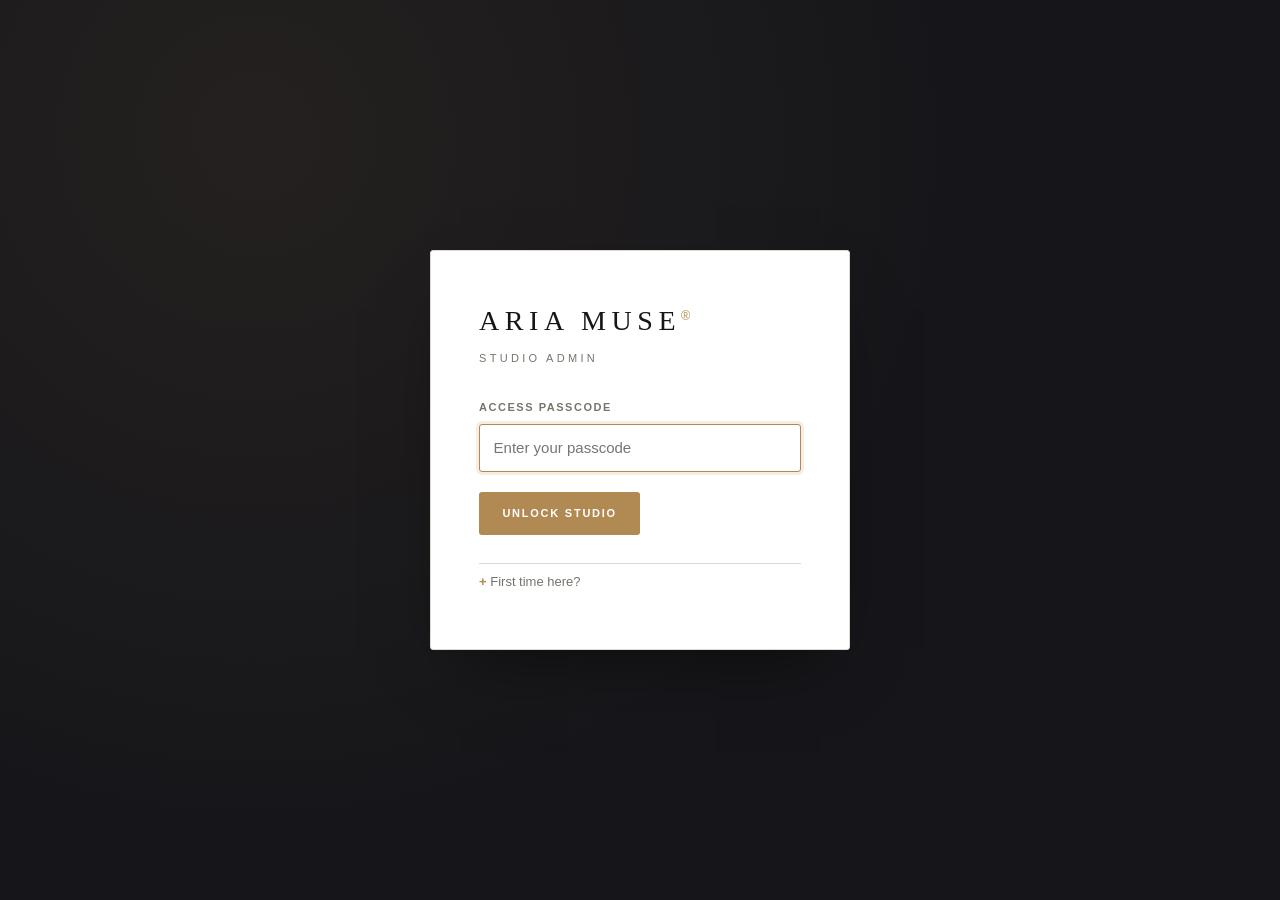
==== admin/index.html @ 95ee430c "Publish admin/index.html" ====
<!DOCTYPE html>
<html lang="en">
<head>
<meta charset="UTF-8" />
<meta name="viewport" content="width=device-width, initial-scale=1.0" />
<title>Aria Muse — Studio Admin</title>
<meta name="robots" content="noindex, nofollow" />
<meta name="theme-color" content="#f4f1ec" />
<link rel="icon" href="data:image/svg+xml,<svg xmlns='http://www.w3.org/2000/svg' viewBox='0 0 100 100'><rect width='100' height='100' fill='%230d0d0f'/><text x='50' y='68' font-family='Georgia,serif' font-size='58' fill='%23c8a97e' text-anchor='middle'>A</text></svg>" />
<link rel="stylesheet" href="admin.css" />
</head>
<body>

<!-- ================= GATE ================= -->
<div class="gate" id="gate">
  <div class="gate-card">
    <div class="gate-brand">ARIA MUSE<sup>®</sup></div>
    <p class="gate-sub">Studio Admin</p>

    <div id="gate-error" class="gate-error" hidden></div>

    <label class="field">
      <span class="field-label">Access passcode</span>
      <input type="password" id="passcode" placeholder="Enter your passcode" autocomplete="current-password" />
    </label>

    <button class="btn btn--solid" id="unlock-btn">Unlock Studio</button>

    <details class="gate-help">
      <summary>First time here?</summary>
      <div class="gate-help-body">
        <p>You'll need two things:</p>
        <ol>
          <li><strong>The passcode</strong> — given to you by whoever set up this site.</li>
          <li><strong>A GitHub token</strong> — created once, then saved in this browser.</li>
        </ol>
        <p class="muted">Your token stays in this browser only and is sent straight to GitHub. See the setup guide for the exact steps.</p>
      </div>
    </details>
  </div>
</div>

<!-- ================= APP ================= -->
<div class="app" id="app" hidden>

  <!-- Top bar -->
  <header class="topbar">
    <div class="topbar-left">
      <span class="topbar-brand">ARIA MUSE<sup>®</sup></span>
      <span class="topbar-sep"></span>
      <span class="topbar-label">Studio Admin</span>
    </div>
    <div class="topbar-right">
      <span class="save-state" id="save-state">All changes saved</span>
      <button class="btn btn--ghost btn--sm" id="logout-btn">Lock</button>
      <button class="btn btn--solid btn--sm" id="publish-btn">Save &amp; Publish</button>
    </div>
  </header>

  <!-- Tabs -->
  <nav class="tabs" id="tabs">
    <button class="tab is-active" data-tab="basics">Basics</button>
    <button class="tab" data-tab="hero">Hero</button>
    <button class="tab" data-tab="release">Release</button>
    <button class="tab" data-tab="gallery">Photos</button>
    <button class="tab" data-tab="media">Media</button>
    <button class="tab" data-tab="contact">Contact</button>
    <button class="tab" data-tab="settings">Settings</button>
  </nav>

  <main class="content" id="content">

    <!-- ---------- BASICS ---------- -->
    <section class="panel is-active" data-panel="basics">
      <h2 class="panel-title">Site Identity</h2>
      <p class="panel-hint">Your name, tagline and basic details. These appear in the header, footer and browser tab.</p>

      <div class="grid-2">
        <label class="field">
          <span class="field-label">Site name</span>
          <input type="text" data-bind="site.name" placeholder="ARIA MUSE" />
        </label>
        <label class="field">
          <span class="field-label">Tagline</span>
          <input type="text" data-bind="site.tagline" placeholder="Digital Couture & Visual Artist" />
        </label>
      </div>

      <label class="field">
        <span class="field-label">Short description <em>— used for search results &amp; social previews</em></span>
        <textarea rows="3" data-bind="site.description"></textarea>
      </label>

      <div class="grid-2">
        <label class="field">
          <span class="field-label">Location / availability</span>
          <input type="text" data-bind="site.location" placeholder="Available Worldwide" />
        </label>
        <label class="field">
          <span class="field-label">Copyright year</span>
          <input type="number" data-bind="site.copyrightYear" />
        </label>
      </div>

      <h2 class="panel-title panel-title--spaced">About Section</h2>
      <div class="grid-2">
        <label class="field">
          <span class="field-label">Section label</span>
          <input type="text" data-bind="about.eyebrow" placeholder="The Artist" />
        </label>
        <label class="field">
          <span class="field-label">Heading</span>
          <input type="text" data-bind="about.title" placeholder="Between Couture and Code" />
        </label>
      </div>

      <label class="field">
        <span class="field-label">Bio text <em>— each paragraph on its own line</em></span>
        <textarea rows="6" data-bind="about.body" data-type="lines"></textarea>
      </label>

      <label class="field">
        <span class="field-label">Portrait photo path</span>
        <input type="text" data-bind="about.portrait" placeholder="assets/photos/portrait.jpg" />
        <span class="field-hint">Upload a replacement in the <strong>Photos</strong> tab, then paste its path here.</span>
      </label>

      <label class="field">
        <span class="field-label">Portrait caption</span>
        <input type="text" data-bind="about.caption" placeholder="Aria Muse — Studio Portrait" />
      </label>

      <h3 class="panel-subtitle">Stat numbers</h3>
      <div class="repeater" id="stats-repeater"></div>
      <button class="btn btn--ghost btn--sm" data-add="stats">+ Add stat</button>
    </section>

    <!-- ---------- HERO ---------- -->
    <section class="panel" data-panel="hero">
      <h2 class="panel-title">Hero Banner</h2>
      <p class="panel-hint">The full-screen image at the very top of your site.</p>

      <label class="field">
        <span class="field-label">Hero image path</span>
        <input type="text" data-bind="hero.image" placeholder="assets/photos/hero.jpg" />
      </label>

      <div class="grid-2">
        <label class="field">
          <span class="field-label">Small label above the title</span>
          <input type="text" data-bind="hero.eyebrow" placeholder="Autumn / Winter 2026" />
        </label>
        <label class="field">
          <span class="field-label">Main title</span>
          <input type="text" data-bind="hero.title" placeholder="ARIA MUSE" />
        </label>
      </div>

      <label class="field">
        <span class="field-label">Intro text</span>
        <textarea rows="3" data-bind="hero.subtitle"></textarea>
      </label>

      <div class="grid-2">
        <label class="field">
          <span class="field-label">Primary button label</span>
          <input type="text" data-bind="hero.primaryCta.label" placeholder="Enter Portfolio" />
        </label>
        <label class="field">
          <span class="field-label">Primary button link</span>
          <input type="text" data-bind="hero.primaryCta.href" placeholder="#portfolio" />
        </label>
      </div>

      <div class="grid-2">
        <label class="field">
          <span class="field-label">Secondary button label</span>
          <input type="text" data-bind="hero.secondaryCta.label" placeholder="Latest Release" />
        </label>
        <label class="field">
          <span class="field-label">Secondary button link</span>
          <input type="text" data-bind="hero.secondaryCta.href" placeholder="#release" />
        </label>
      </div>

      <h2 class="panel-title panel-title--spaced">Scrolling News Ticker</h2>
      <label class="field field--inline">
        <input type="checkbox" data-bind="marquee.enabled" data-type="bool" />
        <span class="field-label">Show the ticker</span>
      </label>
      <label class="field">
        <span class="field-label">Ticker lines <em>— one per line</em></span>
        <textarea rows="4" data-bind="marquee.items" data-type="lines"></textarea>
      </label>
    </section>

    <!-- ---------- RELEASE ---------- -->
    <section class="panel" data-panel="release">
      <h2 class="panel-title">Release / Album Teaser</h2>
      <p class="panel-hint">The section announcing your next single or album, including a live countdown.</p>

      <label class="field field--inline">
        <input type="checkbox" data-bind="release.enabled" data-type="bool" />
        <span class="field-label">Show the release section</span>
      </label>

      <div class="grid-2">
        <label class="field">
          <span class="field-label">Label</span>
          <input type="text" data-bind="release.eyebrow" placeholder="Coming Soon" />
        </label>
        <label class="field">
          <span class="field-label">Release title</span>
          <input type="text" data-bind="release.title" placeholder="VELVET STATIC" />
        </label>
      </div>

      <div class="grid-2">
        <label class="field">
          <span class="field-label">Artist line</span>
          <input type="text" data-bind="release.artist" placeholder="ARIA MUSE" />
        </label>
        <label class="field">
          <span class="field-label">Release date</span>
          <input type="date" data-bind="release.releaseDate" />
          <span class="field-hint">The countdown runs until this moment.</span>
        </label>
      </div>

      <label class="field">
        <span class="field-label">Cover art path</span>
        <input type="text" data-bind="release.cover" placeholder="assets/photos/album-cover.jpg" />
      </label>

      <label class="field">
        <span class="field-label">Description</span>
        <textarea rows="3" data-bind="release.description"></textarea>
      </label>

      <h3 class="panel-subtitle">Listen links</h3>
      <div class="repeater" id="release-links-repeater"></div>
      <button class="btn btn--ghost btn--sm" data-add="releaseLinks">+ Add link</button>
    </section>

    <!-- ---------- GALLERY ---------- -->
    <section class="panel" data-panel="gallery">
      <h2 class="panel-title">Photos</h2>
      <p class="panel-hint">Drag photos straight in — they're compressed and uploaded to your site automatically.</p>

      <div class="grid-2">
        <label class="field">
          <span class="field-label">Section label</span>
          <input type="text" data-bind="gallery.eyebrow" placeholder="Selected Work" />
        </label>
        <label class="field">
          <span class="field-label">Heading</span>
          <input type="text" data-bind="gallery.title" placeholder="Portfolio" />
        </label>
      </div>

      <div class="dropzone" id="dropzone">
        <input type="file" id="file-input" accept="image/*" multiple hidden />
        <div class="dropzone-inner">
          <div class="dropzone-icon">＋</div>
          <p class="dropzone-title">Drop photos here</p>
          <p class="dropzone-hint">or <button type="button" class="linklike" id="browse-btn">choose files</button> · JPG, PNG or WebP</p>
          <div class="dest-toggle">
            <label class="dest-opt">
              <input type="radio" name="upload-dest" value="gallery" checked />
              <span>Portfolio grid</span>
            </label>
            <label class="dest-opt">
              <input type="radio" name="upload-dest" value="social" />
              <span>Scrolling filmstrip</span>
            </label>
          </div>
        </div>
      </div>

      <div class="upload-queue" id="upload-queue" hidden></div>

      <h3 class="panel-subtitle">Portfolio grid <em>— drag the ↑ ↓ buttons to reorder</em></h3>
      <div class="repeater" id="gallery-repeater"></div>
      <button class="btn btn--ghost btn--sm" data-add="gallery">+ Add photo by path</button>

      <h3 class="panel-subtitle">Scrolling filmstrip <em>— the social feed below the portfolio</em></h3>
      <div class="grid-2">
        <label class="field">
          <span class="field-label">Section label</span>
          <input type="text" data-bind="social.eyebrow" placeholder="Social Feed" />
        </label>
        <label class="field">
          <span class="field-label">Heading</span>
          <input type="text" data-bind="social.title" placeholder="Latest Frames" />
        </label>
      </div>
      <div class="repeater" id="social-repeater"></div>
      <button class="btn btn--ghost btn--sm" data-add="social">+ Add filmstrip photo</button>
    </section>

    <!-- ---------- MEDIA ---------- -->
    <section class="panel" data-panel="media">
      <h2 class="panel-title">Media Links</h2>
      <p class="panel-hint">Links out to your social platforms and storefronts.</p>

      <div class="grid-2">
        <label class="field">
          <span class="field-label">Section label</span>
          <input type="text" data-bind="media.eyebrow" placeholder="Elsewhere" />
        </label>
        <label class="field">
          <span class="field-label">Heading</span>
          <input type="text" data-bind="media.title" placeholder="Follow Aria" />
        </label>
      </div>

      <div class="repeater" id="media-repeater"></div>
      <button class="btn btn--ghost btn--sm" data-add="media">+ Add platform</button>
    </section>

    <!-- ---------- CONTACT ---------- -->
    <section class="panel" data-panel="contact">
      <h2 class="panel-title">Contact</h2>
      <p class="panel-hint">Where people reach you, and the enquiry form.</p>

      <div class="grid-2">
        <label class="field">
          <span class="field-label">Section label</span>
          <input type="text" data-bind="contact.eyebrow" placeholder="Contact" />
        </label>
        <label class="field">
          <span class="field-label">Heading</span>
          <input type="text" data-bind="contact.title" placeholder="Collaborate With Aria" />
        </label>
      </div>

      <label class="field">
        <span class="field-label">Intro text</span>
        <textarea rows="2" data-bind="contact.blurb"></textarea>
      </label>

      <div class="grid-2">
        <label class="field">
          <span class="field-label">General email</span>
          <input type="email" data-bind="contact.email" placeholder="hello@ariamuse.com" />
        </label>
        <label class="field">
          <span class="field-label">Bookings email</span>
          <input type="email" data-bind="contact.bookingEmail" placeholder="bookings@ariamuse.com" />
        </label>
      </div>

      <label class="field">
        <span class="field-label">Press email</span>
        <input type="email" data-bind="contact.pressEmail" placeholder="press@ariamuse.com" />
      </label>

      <label class="field field--inline">
        <input type="checkbox" data-bind="contact.formEnabled" data-type="bool" />
        <span class="field-label">Show the enquiry form</span>
      </label>

      <label class="field">
        <span class="field-label">Note under the form</span>
        <input type="text" data-bind="contact.formNote" placeholder="Replies within 48 hours." />
      </label>

      <label class="field">
        <span class="field-label">Social note</span>
        <input type="text" data-bind="contact.socialNote" placeholder="DMs are open — say hello." />
      </label>

      <h3 class="panel-subtitle">Form delivery</h3>
      <label class="field">
        <span class="field-label">Formspree endpoint <em>— optional</em></span>
        <input type="text" data-bind="contact.formEndpoint" placeholder="https://formspree.io/f/xxxxxxx" />
        <span class="field-hint">Leave empty and the form opens the visitor's email app instead. To use Formspree, create a free form and paste its URL here.</span>
      </label>
    </section>

    <!-- ---------- SETTINGS ---------- -->
    <section class="panel" data-panel="settings">
      <h2 class="panel-title">Publishing</h2>
      <p class="panel-hint">Where changes get published to.</p>

      <div class="grid-2">
        <label class="field">
          <span class="field-label">GitHub username</span>
          <input type="text" id="gh-owner" placeholder="nomadlab2026" />
        </label>
        <label class="field">
          <span class="field-label">Repository name</span>
          <input type="text" id="gh-repo" placeholder="ariamuse-site" />
        </label>
      </div>

      <div class="grid-2">
        <label class="field">
          <span class="field-label">Branch</span>
          <input type="text" id="gh-branch" placeholder="main" />
        </label>
        <label class="field">
          <span class="field-label">Personal access token</span>
          <input type="password" id="gh-token" placeholder="github_pat_..." autocomplete="off" />
          <span class="field-hint">Stored in this browser only. Never shared.</span>
        </label>
      </div>

      <div class="row-actions">
        <button class="btn btn--ghost btn--sm" id="test-token-btn">Test connection</button>
        <button class="btn btn--ghost btn--sm" id="logout-token-btn">Forget token</button>
        <button class="btn btn--ghost btn--sm" id="change-passcode-btn">Change passcode</button>
      </div>

      <div class="status-box" id="conn-status" hidden></div>

      <h2 class="panel-title panel-title--spaced">How publishing works</h2>
      <ol class="howto">
        <li>Make your changes in these forms.</li>
        <li>Press <strong>Save &amp; Publish</strong> (top right).</li>
        <li>Your site updates automatically within about a minute — no upload needed.</li>
      </ol>
      <p class="muted">Photos you drop are uploaded to the repository automatically, so you never need to open GitHub yourself.</p>
    </section>

  </main>

  <footer class="admin-foot">
    <span id="foot-repo">—</span>
    <a href="../" target="_blank" rel="noopener">View live site ↗</a>
  </footer>
</div>

<!-- ================= TOAST ================= -->
<div class="toast" id="toast" hidden></div>

<!-- ================= PASSCODE MODAL ================= -->
<div class="modal" id="passcode-modal" hidden>
  <div class="modal-card">
    <h3 class="modal-title">Change passcode</h3>
    <p class="muted">This changes the code needed to open this admin panel. You'll need your GitHub token to save it.</p>
    <label class="field">
      <span class="field-label">New passcode</span>
      <input type="text" id="new-passcode" placeholder="At least 6 characters" />
    </label>
    <label class="field">
      <span class="field-label">Confirm passcode</span>
      <input type="text" id="confirm-passcode" placeholder="Type it again" />
    </label>
    <div class="modal-actions">
      <button class="btn btn--ghost btn--sm" id="cancel-passcode">Cancel</button>
      <button class="btn btn--solid btn--sm" id="save-passcode">Save passcode</button>
    </div>
  </div>
</div>

<script src="admin.js"></script>
</body>
</html>
---- admin/admin.css ----
/* ==========================================================================
   ARIA MUSE — Studio Admin
   A calm, utilitarian counterpart to the front-end's editorial aesthetic.
   ========================================================================== */

:root {
  --ink: #16161a;
  --ink-2: #1f1f25;
  --ink-3: #2a2a32;
  --paper: #f6f4f0;
  --paper-2: #ffffff;
  --paper-3: #eceae4;
  --muted: #77746c;
  --muted-2: #9c988e;
  --line: #ddd9d0;
  --line-2: #c9c4b8;
  --accent: #b08a52;
  --accent-soft: #f2e8d8;
  --ok: #3f7d54;
  --warn: #b06a3b;
  --err: #b4453f;
  --font-display: "Playfair Display", Georgia, serif;
  --font-body: -apple-system, BlinkMacSystemFont, "Segoe UI", "PingFang SC",
    "Microsoft YaHei", sans-serif;
  --radius: 3px;
}

*,
*::before,
*::after { box-sizing: border-box; }

* { margin: 0; padding: 0; }

body {
  background: var(--paper);
  color: var(--ink);
  font-family: var(--font-body);
  font-size: 15px;
  line-height: 1.6;
  -webkit-font-smoothing: antialiased;
}

input, textarea, select, button { font: inherit; color: inherit; }
a { color: inherit; text-decoration: none; }
img { display: block; max-width: 100%; }
[hidden] { display: none !important; }

/* ---------------------------------------------------------------- gate */
.gate {
  min-height: 100vh;
  display: grid;
  place-items: center;
  padding: 2rem;
  background:
    radial-gradient(circle at 20% 15%, rgba(176, 138, 82, 0.09), transparent 55%),
    var(--ink);
}

.gate-card {
  width: 100%;
  max-width: 420px;
  padding: clamp(2rem, 5vw, 3rem);
  background: var(--paper-2);
  border: 1px solid var(--line);
  border-radius: var(--radius);
  box-shadow: 0 30px 70px -30px rgba(0, 0, 0, 0.55);
}

.gate-brand {
  font-family: var(--font-display);
  font-size: 1.75rem;
  letter-spacing: 0.2em;
}

.gate-brand sup {
  font-family: var(--font-body);
  font-size: 0.45em;
  letter-spacing: 0;
  color: var(--accent);
  vertical-align: super;
}

.gate-sub {
  margin: 0.35rem 0 2rem;
  font-size: 0.6875rem;
  font-weight: 500;
  letter-spacing: 0.3em;
  text-transform: uppercase;
  color: var(--muted);
}

.gate-error {
  margin-bottom: 1.25rem;
  padding: 0.7rem 0.9rem;
  background: #fbeceb;
  border-left: 3px solid var(--err);
  color: #7d2b27;
  font-size: 0.8125rem;
}

.gate-help { margin-top: 1.75rem; font-size: 0.8125rem; }

.gate-help summary {
  cursor: pointer;
  color: var(--muted);
  list-style: none;
  padding: 0.5rem 0;
  border-top: 1px solid var(--line);
}

.gate-help summary::-webkit-details-marker { display: none; }
.gate-help summary::before { content: "+ "; color: var(--accent); font-weight: 700; }
.gate-help[open] summary::before { content: "− "; }

.gate-help-body { padding-top: 0.75rem; color: var(--muted); }
.gate-help-body ol { margin: 0.5rem 0 0.75rem 1.1rem; list-style: decimal; }
.gate-help-body li { margin-bottom: 0.4rem; }

/* ---------------------------------------------------------------- app */
.app { min-height: 100vh; display: flex; flex-direction: column; }

.topbar {
  position: sticky;
  top: 0;
  z-index: 50;
  display: flex;
  align-items: center;
  justify-content: space-between;
  gap: 1.5rem;
  flex-wrap: wrap;
  padding: 0.9rem clamp(1rem, 3vw, 2.25rem);
  background: var(--ink);
  color: var(--paper);
}

.topbar-left { display: flex; align-items: center; gap: 1rem; }

.topbar-brand {
  font-family: var(--font-display);
  font-size: 1.125rem;
  letter-spacing: 0.18em;
}

.topbar-brand sup {
  font-family: var(--font-body);
  font-size: 0.45em;
  color: var(--accent);
  vertical-align: super;
}

.topbar-sep { width: 1px; height: 20px; background: rgba(246, 244, 240, 0.25); }

.topbar-label {
  font-size: 0.6875rem;
  font-weight: 500;
  letter-spacing: 0.24em;
  text-transform: uppercase;
  color: rgba(246, 244, 240, 0.55);
}

.topbar-right { display: flex; align-items: center; gap: 0.75rem; }

.save-state {
  font-size: 0.75rem;
  color: rgba(246, 244, 240, 0.6);
  padding-right: 0.5rem;
}

.save-state.is-dirty { color: var(--accent); }

/* ---------------------------------------------------------------- tabs */
.tabs {
  display: flex;
  gap: 0.25rem;
  padding: 0 clamp(1rem, 3vw, 2.25rem);
  background: var(--ink);
  border-bottom: 1px solid rgba(246, 244, 240, 0.14);
  overflow-x: auto;
}

.tab {
  padding: 0.85rem 1.1rem;
  font-size: 0.6875rem;
  font-weight: 500;
  letter-spacing: 0.2em;
  text-transform: uppercase;
  color: rgba(246, 244, 240, 0.55);
  border-bottom: 2px solid transparent;
  white-space: nowrap;
  transition: color 0.25s, border-color 0.25s;
}

.tab:hover { color: var(--paper); }

.tab.is-active {
  color: var(--paper);
  border-bottom-color: var(--accent);
}

/* ------------------------------------------------------------- content */
.content {
  flex: 1;
  width: 100%;
  max-width: 940px;
  margin-inline: auto;
  padding: clamp(1.5rem, 4vw, 3rem) clamp(1rem, 3vw, 2.25rem) 4rem;
}

.panel { display: none; animation: panelIn 0.35s ease; }
.panel.is-active { display: block; }

@keyframes panelIn {
  from { opacity: 0; transform: translateY(10px); }
  to { opacity: 1; transform: none; }
}

.panel-title {
  font-family: var(--font-display);
  font-size: 1.625rem;
  font-weight: 400;
  letter-spacing: -0.01em;
  margin-bottom: 0.4rem;
}

.panel-title--spaced {
  margin-top: 3rem;
  padding-top: 2rem;
  border-top: 1px solid var(--line);
}

.panel-subtitle {
  margin: 2.25rem 0 1rem;
  font-size: 0.6875rem;
  font-weight: 600;
  letter-spacing: 0.2em;
  text-transform: uppercase;
  color: var(--muted);
}

.panel-subtitle em {
  font-style: normal;
  font-weight: 400;
  letter-spacing: 0.04em;
  text-transform: none;
  color: var(--muted-2);
}

.panel-hint {
  margin-bottom: 2rem;
  color: var(--muted);
  font-size: 0.875rem;
  max-width: 62ch;
}

/* -------------------------------------------------------------- fields */
.grid-2 {
  display: grid;
  grid-template-columns: 1fr 1fr;
  gap: 1.25rem;
}

.field { display: grid; gap: 0.45rem; margin-bottom: 1.25rem; }

.field-label {
  font-size: 0.6875rem;
  font-weight: 600;
  letter-spacing: 0.14em;
  text-transform: uppercase;
  color: var(--muted);
}

.field-label em {
  font-style: normal;
  font-weight: 400;
  letter-spacing: 0.02em;
  text-transform: none;
  color: var(--muted-2);
}

.field-hint { font-size: 0.75rem; color: var(--muted-2); }

.field--inline {
  grid-auto-flow: column;
  justify-content: start;
  align-items: center;
  gap: 0.65rem;
}

.field input[type="text"],
.field input[type="email"],
.field input[type="password"],
.field input[type="number"],
.field input[type="date"],
.field textarea {
  width: 100%;
  padding: 0.7rem 0.85rem;
  background: var(--paper-2);
  border: 1px solid var(--line);
  border-radius: var(--radius);
  font-size: 0.9375rem;
  transition: border-color 0.2s, box-shadow 0.2s;
}

.field textarea { resize: vertical; line-height: 1.65; }

.field input:focus,
.field textarea:focus {
  outline: none;
  border-color: var(--accent);
  box-shadow: 0 0 0 3px rgba(176, 138, 82, 0.14);
}

.field input[type="checkbox"] {
  width: 17px;
  height: 17px;
  accent-color: var(--accent);
  cursor: pointer;
}

.muted { color: var(--muted); font-size: 0.875rem; }

/* ------------------------------------------------------------ buttons */
.btn {
  display: inline-flex;
  align-items: center;
  justify-content: center;
  gap: 0.5rem;
  padding: 0.72rem 1.4rem;
  font-size: 0.6875rem;
  font-weight: 600;
  letter-spacing: 0.16em;
  text-transform: uppercase;
  border: 1px solid transparent;
  border-radius: var(--radius);
  cursor: pointer;
  transition: background 0.25s, color 0.25s, border-color 0.25s, opacity 0.25s;
  white-space: nowrap;
}

.btn--sm { padding: 0.55rem 1.05rem; }

.btn--solid { background: var(--accent); color: #fff; }
.btn--solid:hover { background: #97743f; }

.btn--ghost {
  background: transparent;
  border-color: var(--line-2);
  color: var(--ink);
}
.btn--ghost:hover { border-color: var(--ink); }

.topbar .btn--ghost {
  border-color: rgba(246, 244, 240, 0.35);
  color: var(--paper);
}
.topbar .btn--ghost:hover { border-color: var(--paper); background: rgba(246, 244, 240, 0.1); }

.btn:disabled { opacity: 0.5; cursor: not-allowed; }

.linklike {
  color: var(--accent);
  text-decoration: underline;
  cursor: pointer;
  padding: 0;
  font-size: inherit;
  border: none;
  background: none;
}

.row-actions {
  display: flex;
  gap: 0.6rem;
  flex-wrap: wrap;
  margin-top: 0.5rem;
}

/* ------------------------------------------------------------ repeater */
.repeater { display: grid; gap: 0.9rem; margin-bottom: 1rem; }

.rep-row {
  display: grid;
  grid-template-columns: 1fr auto;
  gap: 0.75rem;
  align-items: start;
  padding: 1rem;
  background: var(--paper-2);
  border: 1px solid var(--line);
  border-radius: var(--radius);
}

.rep-fields { display: grid; gap: 0.75rem; }

.rep-inline { display: grid; grid-template-columns: repeat(auto-fit, minmax(150px, 1fr)); gap: 0.75rem; }

.rep-actions { display: grid; gap: 0.35rem; }

.icon-btn {
  width: 32px;
  height: 32px;
  display: grid;
  place-items: center;
  border: 1px solid var(--line);
  border-radius: var(--radius);
  background: var(--paper-2);
  color: var(--muted);
  cursor: pointer;
  font-size: 0.875rem;
  transition: border-color 0.2s, color 0.2s, background 0.2s;
}

.icon-btn:hover { border-color: var(--ink); color: var(--ink); }
.icon-btn--danger:hover { border-color: var(--err); color: var(--err); background: #fbeceb; }

.rep-thumb {
  width: 100%;
  height: 96px;
  object-fit: cover;
  border-radius: var(--radius);
  border: 1px solid var(--line);
  background: var(--paper-3);
}

/* ----------------------------------------------------------- dropzone */
.dropzone {
  position: relative;
  border: 2px dashed var(--line-2);
  border-radius: var(--radius);
  padding: 2.25rem 1.5rem;
  text-align: center;
  background: var(--paper-2);
  transition: border-color 0.25s, background 0.25s;
  margin-bottom: 1.5rem;
}

.dropzone.is-over { border-color: var(--accent); background: var(--accent-soft); }

.dropzone-icon {
  font-size: 1.75rem;
  color: var(--accent);
  line-height: 1;
  margin-bottom: 0.5rem;
}

.dropzone-title { font-weight: 600; margin-bottom: 0.25rem; }

.dropzone-hint { font-size: 0.8125rem; color: var(--muted); }

.dest-toggle {
  display: inline-flex;
  gap: 0.35rem;
  margin-top: 1rem;
  padding: 0.25rem;
  background: var(--paper-3);
  border-radius: var(--radius);
}

.dest-opt {
  display: inline-flex;
  align-items: center;
  gap: 0.45rem;
  padding: 0.45rem 0.9rem;
  font-size: 0.75rem;
  font-weight: 500;
  letter-spacing: 0.04em;
  border-radius: 2px;
  cursor: pointer;
  transition: background 0.2s, color 0.2s;
}

.dest-opt:has(input:checked) {
  background: var(--paper-2);
  color: var(--ink);
  box-shadow: 0 1px 3px rgba(0, 0, 0, 0.08);
}

.dest-opt input { accent-color: var(--accent); }

.upload-queue { display: grid; gap: 0.5rem; margin-bottom: 1.75rem; }

.upload-item {
  display: flex;
  align-items: center;
  gap: 0.85rem;
  padding: 0.6rem 0.85rem;
  background: var(--paper-2);
  border: 1px solid var(--line);
  border-radius: var(--radius);
  font-size: 0.8125rem;
}

.upload-thumb {
  width: 40px;
  height: 40px;
  object-fit: cover;
  border-radius: 2px;
  background: var(--paper-3);
}

.upload-name { flex: 1; overflow: hidden; text-overflow: ellipsis; white-space: nowrap; }

.upload-status { font-size: 0.75rem; color: var(--muted); }
.upload-status.is-ok { color: var(--ok); }
.upload-status.is-err { color: var(--err); }

/* --------------------------------------------------------- status box */
.status-box {
  margin-top: 1.25rem;
  padding: 0.9rem 1.1rem;
  background: var(--paper-2);
  border: 1px solid var(--line);
  border-left: 3px solid var(--muted);
  border-radius: var(--radius);
  font-size: 0.875rem;
}

.status-box.is-ok { border-left-color: var(--ok); }
.status-box.is-err { border-left-color: var(--err); }
.status-box.is-warn { border-left-color: var(--warn); }

.status-box code {
  display: block;
  margin-top: 0.5rem;
  padding: 0.5rem 0.7rem;
  background: var(--paper-3);
  border-radius: 2px;
  font-family: ui-monospace, SFMono-Regular, Menlo, monospace;
  font-size: 0.75rem;
  word-break: break-all;
  color: var(--ink);
}

/* ------------------------------------------------------------- howto */
.howto { margin: 0 0 1rem 1.1rem; list-style: decimal; color: var(--muted); }
.howto li { margin-bottom: 0.4rem; }
.howto strong { color: var(--ink); }

/* ------------------------------------------------------------- footer */
.admin-foot {
  display: flex;
  align-items: center;
  justify-content: space-between;
  gap: 1rem;
  flex-wrap: wrap;
  padding: 1.25rem clamp(1rem, 3vw, 2.25rem);
  border-top: 1px solid var(--line);
  font-size: 0.75rem;
  color: var(--muted);
}

.admin-foot a:hover { color: var(--accent); }

/* -------------------------------------------------------------- toast */
.toast {
  position: fixed;
  left: 50%;
  bottom: 2rem;
  transform: translateX(-50%);
  z-index: 200;
  padding: 0.85rem 1.5rem;
  background: var(--ink);
  color: var(--paper);
  border-radius: var(--radius);
  font-size: 0.875rem;
  box-shadow: 0 20px 45px -18px rgba(0, 0, 0, 0.5);
  animation: toastIn 0.35s ease;
  max-width: min(90vw, 460px);
  text-align: center;
}

.toast.is-ok { background: var(--ok); }
.toast.is-err { background: var(--err); }

@keyframes toastIn {
  from { opacity: 0; transform: translate(-50%, 14px); }
  to { opacity: 1; transform: translate(-50%, 0); }
}

/* -------------------------------------------------------------- modal */
.modal {
  position: fixed;
  inset: 0;
  z-index: 300;
  display: grid;
  place-items: center;
  padding: 1.5rem;
  background: rgba(22, 22, 26, 0.72);
}

.modal-card {
  width: 100%;
  max-width: 420px;
  padding: 1.75rem;
  background: var(--paper-2);
  border-radius: var(--radius);
  box-shadow: 0 30px 70px -30px rgba(0, 0, 0, 0.6);
}

.modal-title {
  font-family: var(--font-display);
  font-size: 1.375rem;
  margin-bottom: 0.5rem;
}

.modal-actions {
  display: flex;
  justify-content: flex-end;
  gap: 0.6rem;
  margin-top: 1.25rem;
}

/* --------------------------------------------------------- responsive */
@media (max-width: 720px) {
  .grid-2 { grid-template-columns: 1fr; }
  .topbar { gap: 0.75rem; }
  .topbar-label, .topbar-sep { display: none; }
  .save-state { width: 100%; order: 3; padding: 0; }
  .rep-row { grid-template-columns: 1fr; }
  .rep-actions { grid-auto-flow: column; justify-content: start; }
}

@media (max-width: 460px) {
  .tabs { padding-inline: 0.5rem; }
  .tab { padding: 0.75rem 0.7rem; font-size: 0.625rem; }
}
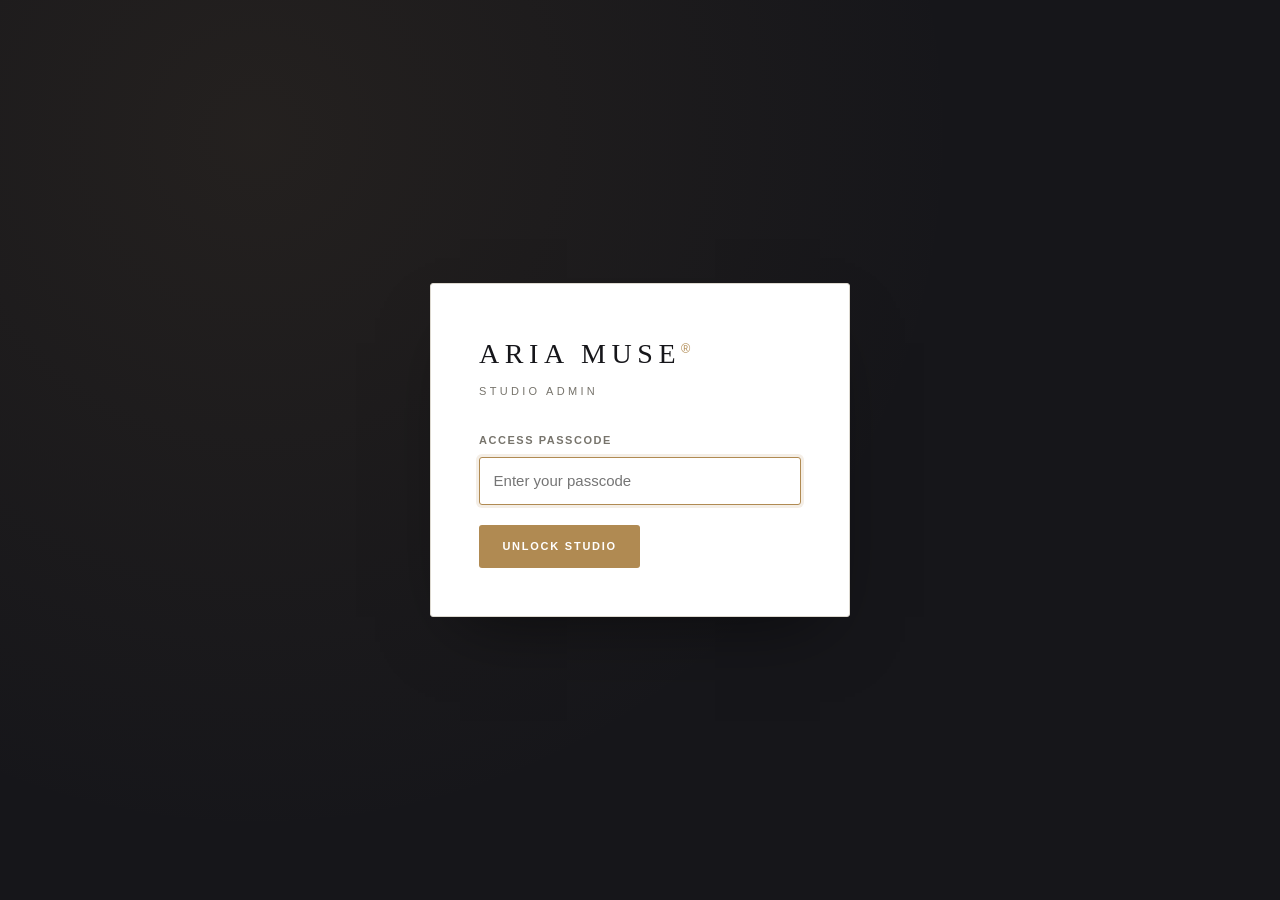
==== commit 8da0dbb7: "Update admin/index.html" ====
--- a/admin/index.html
+++ b/admin/index.html
@@ -25,18 +25,6 @@
     </label>
 
     <button class="btn btn--solid" id="unlock-btn">Unlock Studio</button>
-
-    <details class="gate-help">
-      <summary>First time here?</summary>
-      <div class="gate-help-body">
-        <p>You'll need two things:</p>
-        <ol>
-          <li><strong>The passcode</strong> — given to you by whoever set up this site.</li>
-          <li><strong>A GitHub token</strong> — created once, then saved in this browser.</li>
-        </ol>
-        <p class="muted">Your token stays in this browser only and is sent straight to GitHub. See the setup guide for the exact steps.</p>
-      </div>
-    </details>
   </div>
 </div>
 
@@ -313,6 +301,11 @@
           <input type="text" data-bind="media.title" placeholder="Follow Aria" />
         </label>
       </div>
+
+      <label class="field">
+        <span class="field-label">Intro text above the links</span>
+        <textarea rows="2" data-bind="media.blurb" placeholder="Exclusive content, early releases and behind-the-scenes…"></textarea>
+      </label>
 
       <div class="repeater" id="media-repeater"></div>
       <button class="btn btn--ghost btn--sm" data-add="media">+ Add platform</button>
--- a/admin/admin.css
+++ b/admin/admin.css
@@ -390,6 +390,18 @@
 
 .rep-fields { display: grid; gap: 0.75rem; }
 
+.rep-fields .field--inline {
+  margin-bottom: 0;
+  justify-content: flex-start;
+}
+
+.rep-fields .field--inline .field-label {
+  text-transform: none;
+  letter-spacing: 0.02em;
+  font-weight: 400;
+  color: var(--muted);
+}
+
 .rep-inline { display: grid; grid-template-columns: repeat(auto-fit, minmax(150px, 1fr)); gap: 0.75rem; }
 
 .rep-actions { display: grid; gap: 0.35rem; }
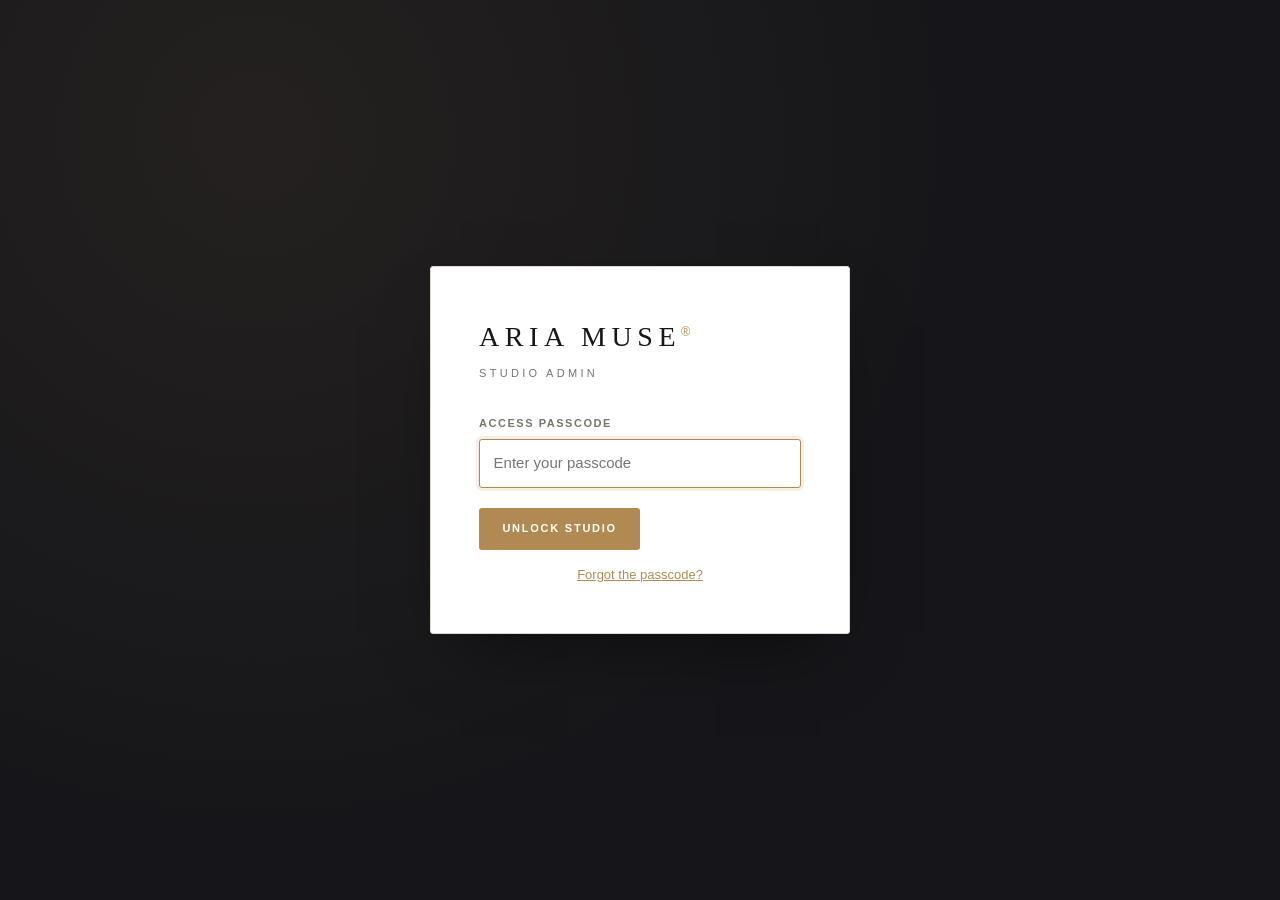
==== commit e0721908: "Add a passcode reset flow to the studio and links admin gates" ====
--- a/admin/index.html
+++ b/admin/index.html
@@ -1,452 +1,480 @@
-<!DOCTYPE html>
-<html lang="en">
-<head>
-<meta charset="UTF-8" />
-<meta name="viewport" content="width=device-width, initial-scale=1.0" />
-<title>Aria Muse — Studio Admin</title>
-<meta name="robots" content="noindex, nofollow" />
-<meta name="theme-color" content="#f4f1ec" />
-<link rel="icon" href="data:image/svg+xml,<svg xmlns='http://www.w3.org/2000/svg' viewBox='0 0 100 100'><rect width='100' height='100' fill='%230d0d0f'/><text x='50' y='68' font-family='Georgia,serif' font-size='58' fill='%23c8a97e' text-anchor='middle'>A</text></svg>" />
-<link rel="stylesheet" href="admin.css" />
-</head>
-<body>
-
-<!-- ================= GATE ================= -->
-<div class="gate" id="gate">
-  <div class="gate-card">
-    <div class="gate-brand">ARIA MUSE<sup>®</sup></div>
-    <p class="gate-sub">Studio Admin</p>
-
-    <div id="gate-error" class="gate-error" hidden></div>
-
-    <label class="field">
-      <span class="field-label">Access passcode</span>
-      <input type="password" id="passcode" placeholder="Enter your passcode" autocomplete="current-password" />
-    </label>
-
-    <button class="btn btn--solid" id="unlock-btn">Unlock Studio</button>
-  </div>
-</div>
-
-<!-- ================= APP ================= -->
-<div class="app" id="app" hidden>
-
-  <!-- Top bar -->
-  <header class="topbar">
-    <div class="topbar-left">
-      <span class="topbar-brand">ARIA MUSE<sup>®</sup></span>
-      <span class="topbar-sep"></span>
-      <span class="topbar-label">Studio Admin</span>
-    </div>
-    <div class="topbar-right">
-      <span class="save-state" id="save-state">All changes saved</span>
-      <button class="btn btn--ghost btn--sm" id="logout-btn">Lock</button>
-      <button class="btn btn--solid btn--sm" id="publish-btn">Save &amp; Publish</button>
-    </div>
-  </header>
-
-  <!-- Tabs -->
-  <nav class="tabs" id="tabs">
-    <button class="tab is-active" data-tab="basics">Basics</button>
-    <button class="tab" data-tab="hero">Hero</button>
-    <button class="tab" data-tab="release">Release</button>
-    <button class="tab" data-tab="gallery">Photos</button>
-    <button class="tab" data-tab="media">Media</button>
-    <button class="tab" data-tab="contact">Contact</button>
-    <button class="tab" data-tab="settings">Settings</button>
-  </nav>
-
-  <main class="content" id="content">
-
-    <!-- ---------- BASICS ---------- -->
-    <section class="panel is-active" data-panel="basics">
-      <h2 class="panel-title">Site Identity</h2>
-      <p class="panel-hint">Your name, tagline and basic details. These appear in the header, footer and browser tab.</p>
-
-      <div class="grid-2">
-        <label class="field">
-          <span class="field-label">Site name</span>
-          <input type="text" data-bind="site.name" placeholder="ARIA MUSE" />
-        </label>
-        <label class="field">
-          <span class="field-label">Tagline</span>
-          <input type="text" data-bind="site.tagline" placeholder="Digital Couture & Visual Artist" />
-        </label>
-      </div>
-
-      <label class="field">
-        <span class="field-label">Short description <em>— used for search results &amp; social previews</em></span>
-        <textarea rows="3" data-bind="site.description"></textarea>
-      </label>
-
-      <div class="grid-2">
-        <label class="field">
-          <span class="field-label">Location / availability</span>
-          <input type="text" data-bind="site.location" placeholder="Available Worldwide" />
-        </label>
-        <label class="field">
-          <span class="field-label">Copyright year</span>
-          <input type="number" data-bind="site.copyrightYear" />
-        </label>
-      </div>
-
-      <h2 class="panel-title panel-title--spaced">About Section</h2>
-      <div class="grid-2">
-        <label class="field">
-          <span class="field-label">Section label</span>
-          <input type="text" data-bind="about.eyebrow" placeholder="The Artist" />
-        </label>
-        <label class="field">
-          <span class="field-label">Heading</span>
-          <input type="text" data-bind="about.title" placeholder="Between Couture and Code" />
-        </label>
-      </div>
-
-      <label class="field">
-        <span class="field-label">Bio text <em>— each paragraph on its own line</em></span>
-        <textarea rows="6" data-bind="about.body" data-type="lines"></textarea>
-      </label>
-
-      <label class="field">
-        <span class="field-label">Portrait photo path</span>
-        <input type="text" data-bind="about.portrait" placeholder="assets/photos/portrait.jpg" />
-        <span class="field-hint">Upload a replacement in the <strong>Photos</strong> tab, then paste its path here.</span>
-      </label>
-
-      <label class="field">
-        <span class="field-label">Portrait caption</span>
-        <input type="text" data-bind="about.caption" placeholder="Aria Muse — Studio Portrait" />
-      </label>
-
-      <h3 class="panel-subtitle">Stat numbers</h3>
-      <div class="repeater" id="stats-repeater"></div>
-      <button class="btn btn--ghost btn--sm" data-add="stats">+ Add stat</button>
-    </section>
-
-    <!-- ---------- HERO ---------- -->
-    <section class="panel" data-panel="hero">
-      <h2 class="panel-title">Hero Banner</h2>
-      <p class="panel-hint">The full-screen image at the very top of your site.</p>
-
-      <label class="field">
-        <span class="field-label">Hero image path</span>
-        <input type="text" data-bind="hero.image" placeholder="assets/photos/hero.jpg" />
-      </label>
-
-      <div class="grid-2">
-        <label class="field">
-          <span class="field-label">Small label above the title</span>
-          <input type="text" data-bind="hero.eyebrow" placeholder="Autumn / Winter 2026" />
-        </label>
-        <label class="field">
-          <span class="field-label">Main title</span>
-          <input type="text" data-bind="hero.title" placeholder="ARIA MUSE" />
-        </label>
-      </div>
-
-      <label class="field">
-        <span class="field-label">Intro text</span>
-        <textarea rows="3" data-bind="hero.subtitle"></textarea>
-      </label>
-
-      <div class="grid-2">
-        <label class="field">
-          <span class="field-label">Primary button label</span>
-          <input type="text" data-bind="hero.primaryCta.label" placeholder="Enter Portfolio" />
-        </label>
-        <label class="field">
-          <span class="field-label">Primary button link</span>
-          <input type="text" data-bind="hero.primaryCta.href" placeholder="#portfolio" />
-        </label>
-      </div>
-
-      <div class="grid-2">
-        <label class="field">
-          <span class="field-label">Secondary button label</span>
-          <input type="text" data-bind="hero.secondaryCta.label" placeholder="Latest Release" />
-        </label>
-        <label class="field">
-          <span class="field-label">Secondary button link</span>
-          <input type="text" data-bind="hero.secondaryCta.href" placeholder="#release" />
-        </label>
-      </div>
-
-      <h2 class="panel-title panel-title--spaced">Scrolling News Ticker</h2>
-      <label class="field field--inline">
-        <input type="checkbox" data-bind="marquee.enabled" data-type="bool" />
-        <span class="field-label">Show the ticker</span>
-      </label>
-      <label class="field">
-        <span class="field-label">Ticker lines <em>— one per line</em></span>
-        <textarea rows="4" data-bind="marquee.items" data-type="lines"></textarea>
-      </label>
-    </section>
-
-    <!-- ---------- RELEASE ---------- -->
-    <section class="panel" data-panel="release">
-      <h2 class="panel-title">Release / Album Teaser</h2>
-      <p class="panel-hint">The section announcing your next single or album, including a live countdown.</p>
-
-      <label class="field field--inline">
-        <input type="checkbox" data-bind="release.enabled" data-type="bool" />
-        <span class="field-label">Show the release section</span>
-      </label>
-
-      <div class="grid-2">
-        <label class="field">
-          <span class="field-label">Label</span>
-          <input type="text" data-bind="release.eyebrow" placeholder="Coming Soon" />
-        </label>
-        <label class="field">
-          <span class="field-label">Release title</span>
-          <input type="text" data-bind="release.title" placeholder="VELVET STATIC" />
-        </label>
-      </div>
-
-      <div class="grid-2">
-        <label class="field">
-          <span class="field-label">Artist line</span>
-          <input type="text" data-bind="release.artist" placeholder="ARIA MUSE" />
-        </label>
-        <label class="field">
-          <span class="field-label">Release date</span>
-          <input type="date" data-bind="release.releaseDate" />
-          <span class="field-hint">The countdown runs until this moment.</span>
-        </label>
-      </div>
-
-      <label class="field">
-        <span class="field-label">Cover art path</span>
-        <input type="text" data-bind="release.cover" placeholder="assets/photos/album-cover.jpg" />
-      </label>
-
-      <label class="field">
-        <span class="field-label">Description</span>
-        <textarea rows="3" data-bind="release.description"></textarea>
-      </label>
-
-      <h3 class="panel-subtitle">Listen links</h3>
-      <div class="repeater" id="release-links-repeater"></div>
-      <button class="btn btn--ghost btn--sm" data-add="releaseLinks">+ Add link</button>
-    </section>
-
-    <!-- ---------- GALLERY ---------- -->
-    <section class="panel" data-panel="gallery">
-      <h2 class="panel-title">Photos</h2>
-      <p class="panel-hint">Drag photos straight in — they're compressed and uploaded to your site automatically.</p>
-
-      <div class="grid-2">
-        <label class="field">
-          <span class="field-label">Section label</span>
-          <input type="text" data-bind="gallery.eyebrow" placeholder="Selected Work" />
-        </label>
-        <label class="field">
-          <span class="field-label">Heading</span>
-          <input type="text" data-bind="gallery.title" placeholder="Portfolio" />
-        </label>
-      </div>
-
-      <div class="dropzone" id="dropzone">
-        <input type="file" id="file-input" accept="image/*" multiple hidden />
-        <div class="dropzone-inner">
-          <div class="dropzone-icon">＋</div>
-          <p class="dropzone-title">Drop photos here</p>
-          <p class="dropzone-hint">or <button type="button" class="linklike" id="browse-btn">choose files</button> · JPG, PNG or WebP</p>
-          <div class="dest-toggle">
-            <label class="dest-opt">
-              <input type="radio" name="upload-dest" value="gallery" checked />
-              <span>Portfolio grid</span>
-            </label>
-            <label class="dest-opt">
-              <input type="radio" name="upload-dest" value="social" />
-              <span>Scrolling filmstrip</span>
-            </label>
-          </div>
-        </div>
-      </div>
-
-      <div class="upload-queue" id="upload-queue" hidden></div>
-
-      <h3 class="panel-subtitle">Portfolio grid <em>— drag the ↑ ↓ buttons to reorder</em></h3>
-      <div class="repeater" id="gallery-repeater"></div>
-      <button class="btn btn--ghost btn--sm" data-add="gallery">+ Add photo by path</button>
-
-      <h3 class="panel-subtitle">Scrolling filmstrip <em>— the social feed below the portfolio</em></h3>
-      <div class="grid-2">
-        <label class="field">
-          <span class="field-label">Section label</span>
-          <input type="text" data-bind="social.eyebrow" placeholder="Social Feed" />
-        </label>
-        <label class="field">
-          <span class="field-label">Heading</span>
-          <input type="text" data-bind="social.title" placeholder="Latest Frames" />
-        </label>
-      </div>
-      <div class="repeater" id="social-repeater"></div>
-      <button class="btn btn--ghost btn--sm" data-add="social">+ Add filmstrip photo</button>
-    </section>
-
-    <!-- ---------- MEDIA ---------- -->
-    <section class="panel" data-panel="media">
-      <h2 class="panel-title">Media Links</h2>
-      <p class="panel-hint">Links out to your social platforms and storefronts.</p>
-
-      <div class="grid-2">
-        <label class="field">
-          <span class="field-label">Section label</span>
-          <input type="text" data-bind="media.eyebrow" placeholder="Elsewhere" />
-        </label>
-        <label class="field">
-          <span class="field-label">Heading</span>
-          <input type="text" data-bind="media.title" placeholder="Follow Aria" />
-        </label>
-      </div>
-
-      <label class="field">
-        <span class="field-label">Intro text above the links</span>
-        <textarea rows="2" data-bind="media.blurb" placeholder="Exclusive content, early releases and behind-the-scenes…"></textarea>
-      </label>
-
-      <div class="repeater" id="media-repeater"></div>
-      <button class="btn btn--ghost btn--sm" data-add="media">+ Add platform</button>
-    </section>
-
-    <!-- ---------- CONTACT ---------- -->
-    <section class="panel" data-panel="contact">
-      <h2 class="panel-title">Contact</h2>
-      <p class="panel-hint">Where people reach you, and the enquiry form.</p>
-
-      <div class="grid-2">
-        <label class="field">
-          <span class="field-label">Section label</span>
-          <input type="text" data-bind="contact.eyebrow" placeholder="Contact" />
-        </label>
-        <label class="field">
-          <span class="field-label">Heading</span>
-          <input type="text" data-bind="contact.title" placeholder="Collaborate With Aria" />
-        </label>
-      </div>
-
-      <label class="field">
-        <span class="field-label">Intro text</span>
-        <textarea rows="2" data-bind="contact.blurb"></textarea>
-      </label>
-
-      <div class="grid-2">
-        <label class="field">
-          <span class="field-label">General email</span>
-          <input type="email" data-bind="contact.email" placeholder="hello@ariamuse.com" />
-        </label>
-        <label class="field">
-          <span class="field-label">Bookings email</span>
-          <input type="email" data-bind="contact.bookingEmail" placeholder="bookings@ariamuse.com" />
-        </label>
-      </div>
-
-      <label class="field">
-        <span class="field-label">Press email</span>
-        <input type="email" data-bind="contact.pressEmail" placeholder="press@ariamuse.com" />
-      </label>
-
-      <label class="field field--inline">
-        <input type="checkbox" data-bind="contact.formEnabled" data-type="bool" />
-        <span class="field-label">Show the enquiry form</span>
-      </label>
-
-      <label class="field">
-        <span class="field-label">Note under the form</span>
-        <input type="text" data-bind="contact.formNote" placeholder="Replies within 48 hours." />
-      </label>
-
-      <label class="field">
-        <span class="field-label">Social note</span>
-        <input type="text" data-bind="contact.socialNote" placeholder="DMs are open — say hello." />
-      </label>
-
-      <h3 class="panel-subtitle">Form delivery</h3>
-      <label class="field">
-        <span class="field-label">Formspree endpoint <em>— optional</em></span>
-        <input type="text" data-bind="contact.formEndpoint" placeholder="https://formspree.io/f/xxxxxxx" />
-        <span class="field-hint">Leave empty and the form opens the visitor's email app instead. To use Formspree, create a free form and paste its URL here.</span>
-      </label>
-    </section>
-
-    <!-- ---------- SETTINGS ---------- -->
-    <section class="panel" data-panel="settings">
-      <h2 class="panel-title">Publishing</h2>
-      <p class="panel-hint">Where changes get published to.</p>
-
-      <div class="grid-2">
-        <label class="field">
-          <span class="field-label">GitHub username</span>
-          <input type="text" id="gh-owner" placeholder="nomadlab2026" />
-        </label>
-        <label class="field">
-          <span class="field-label">Repository name</span>
-          <input type="text" id="gh-repo" placeholder="ariamuse-site" />
-        </label>
-      </div>
-
-      <div class="grid-2">
-        <label class="field">
-          <span class="field-label">Branch</span>
-          <input type="text" id="gh-branch" placeholder="main" />
-        </label>
-        <label class="field">
-          <span class="field-label">Personal access token</span>
-          <input type="password" id="gh-token" placeholder="github_pat_..." autocomplete="off" />
-          <span class="field-hint">Stored in this browser only. Never shared.</span>
-        </label>
-      </div>
-
-      <div class="row-actions">
-        <button class="btn btn--ghost btn--sm" id="test-token-btn">Test connection</button>
-        <button class="btn btn--ghost btn--sm" id="logout-token-btn">Forget token</button>
-        <button class="btn btn--ghost btn--sm" id="change-passcode-btn">Change passcode</button>
-      </div>
-
-      <div class="status-box" id="conn-status" hidden></div>
-
-      <h2 class="panel-title panel-title--spaced">How publishing works</h2>
-      <ol class="howto">
-        <li>Make your changes in these forms.</li>
-        <li>Press <strong>Save &amp; Publish</strong> (top right).</li>
-        <li>Your site updates automatically within about a minute — no upload needed.</li>
-      </ol>
-      <p class="muted">Photos you drop are uploaded to the repository automatically, so you never need to open GitHub yourself.</p>
-    </section>
-
-  </main>
-
-  <footer class="admin-foot">
-    <span id="foot-repo">—</span>
-    <a href="../" target="_blank" rel="noopener">View live site ↗</a>
-  </footer>
-</div>
-
-<!-- ================= TOAST ================= -->
-<div class="toast" id="toast" hidden></div>
-
-<!-- ================= PASSCODE MODAL ================= -->
-<div class="modal" id="passcode-modal" hidden>
-  <div class="modal-card">
-    <h3 class="modal-title">Change passcode</h3>
-    <p class="muted">This changes the code needed to open this admin panel. You'll need your GitHub token to save it.</p>
-    <label class="field">
-      <span class="field-label">New passcode</span>
-      <input type="text" id="new-passcode" placeholder="At least 6 characters" />
-    </label>
-    <label class="field">
-      <span class="field-label">Confirm passcode</span>
-      <input type="text" id="confirm-passcode" placeholder="Type it again" />
-    </label>
-    <div class="modal-actions">
-      <button class="btn btn--ghost btn--sm" id="cancel-passcode">Cancel</button>
-      <button class="btn btn--solid btn--sm" id="save-passcode">Save passcode</button>
-    </div>
-  </div>
-</div>
-
-<script src="admin.js"></script>
-</body>
-</html>
+<!DOCTYPE html>
+<html lang="en">
+<head>
+<meta charset="UTF-8" />
+<meta name="viewport" content="width=device-width, initial-scale=1.0" />
+<title>Aria Muse — Studio Admin</title>
+<meta name="robots" content="noindex, nofollow" />
+<meta name="theme-color" content="#f4f1ec" />
+<link rel="icon" href="data:image/svg+xml,<svg xmlns='http://www.w3.org/2000/svg' viewBox='0 0 100 100'><rect width='100' height='100' fill='%230d0d0f'/><text x='50' y='68' font-family='Georgia,serif' font-size='58' fill='%23c8a97e' text-anchor='middle'>A</text></svg>" />
+<link rel="stylesheet" href="admin.css" />
+</head>
+<body>
+
+<!-- ================= GATE ================= -->
+<div class="gate" id="gate">
+  <div class="gate-card">
+    <div class="gate-brand">ARIA MUSE<sup>®</sup></div>
+    <p class="gate-sub">Studio Admin</p>
+
+    <div id="gate-error" class="gate-error" hidden></div>
+
+    <label class="field">
+      <span class="field-label">Access passcode</span>
+      <input type="password" id="passcode" placeholder="Enter your passcode" autocomplete="current-password" />
+    </label>
+
+    <button class="btn btn--solid" id="unlock-btn">Unlock Studio</button>
+
+    <p class="gate-alt">
+      <button type="button" class="linklike" id="forgot-btn">Forgot the passcode?</button>
+    </p>
+
+    <!-- Forgotten passcode: prove ownership with a GitHub token, then reset -->
+    <div id="gate-reset" hidden>
+      <p class="gate-hint">
+        The passcode is stored as a hash, so it cannot be read back. Paste your
+        GitHub token to prove you own the repository, then set a new passcode.
+      </p>
+      <label class="field">
+        <span class="field-label">GitHub Personal Access Token</span>
+        <input type="password" id="reset-token" placeholder="ghp_…" autocomplete="off" />
+      </label>
+      <label class="field">
+        <span class="field-label">New passcode</span>
+        <input type="password" id="reset-passcode" placeholder="Choose a new passcode" autocomplete="new-password" />
+      </label>
+      <label class="field">
+        <span class="field-label">Confirm new passcode</span>
+        <input type="password" id="reset-passcode-2" placeholder="Repeat it" autocomplete="new-password" />
+      </label>
+      <button class="btn btn--solid" id="reset-btn">Reset passcode</button>
+      <p class="gate-alt">
+        <button type="button" class="linklike" id="reset-back">Back</button>
+      </p>
+    </div>
+  </div>
+</div>
+
+<!-- ================= APP ================= -->
+<div class="app" id="app" hidden>
+
+  <!-- Top bar -->
+  <header class="topbar">
+    <div class="topbar-left">
+      <span class="topbar-brand">ARIA MUSE<sup>®</sup></span>
+      <span class="topbar-sep"></span>
+      <span class="topbar-label">Studio Admin</span>
+    </div>
+    <div class="topbar-right">
+      <span class="save-state" id="save-state">All changes saved</span>
+      <button class="btn btn--ghost btn--sm" id="logout-btn">Lock</button>
+      <button class="btn btn--solid btn--sm" id="publish-btn">Save &amp; Publish</button>
+    </div>
+  </header>
+
+  <!-- Tabs -->
+  <nav class="tabs" id="tabs">
+    <button class="tab is-active" data-tab="basics">Basics</button>
+    <button class="tab" data-tab="hero">Hero</button>
+    <button class="tab" data-tab="release">Release</button>
+    <button class="tab" data-tab="gallery">Photos</button>
+    <button class="tab" data-tab="media">Media</button>
+    <button class="tab" data-tab="contact">Contact</button>
+    <button class="tab" data-tab="settings">Settings</button>
+  </nav>
+
+  <main class="content" id="content">
+
+    <!-- ---------- BASICS ---------- -->
+    <section class="panel is-active" data-panel="basics">
+      <h2 class="panel-title">Site Identity</h2>
+      <p class="panel-hint">Your name, tagline and basic details. These appear in the header, footer and browser tab.</p>
+
+      <div class="grid-2">
+        <label class="field">
+          <span class="field-label">Site name</span>
+          <input type="text" data-bind="site.name" placeholder="ARIA MUSE" />
+        </label>
+        <label class="field">
+          <span class="field-label">Tagline</span>
+          <input type="text" data-bind="site.tagline" placeholder="Digital Couture & Visual Artist" />
+        </label>
+      </div>
+
+      <label class="field">
+        <span class="field-label">Short description <em>— used for search results &amp; social previews</em></span>
+        <textarea rows="3" data-bind="site.description"></textarea>
+      </label>
+
+      <div class="grid-2">
+        <label class="field">
+          <span class="field-label">Location / availability</span>
+          <input type="text" data-bind="site.location" placeholder="Available Worldwide" />
+        </label>
+        <label class="field">
+          <span class="field-label">Copyright year</span>
+          <input type="number" data-bind="site.copyrightYear" />
+        </label>
+      </div>
+
+      <h2 class="panel-title panel-title--spaced">About Section</h2>
+      <div class="grid-2">
+        <label class="field">
+          <span class="field-label">Section label</span>
+          <input type="text" data-bind="about.eyebrow" placeholder="The Artist" />
+        </label>
+        <label class="field">
+          <span class="field-label">Heading</span>
+          <input type="text" data-bind="about.title" placeholder="Between Couture and Code" />
+        </label>
+      </div>
+
+      <label class="field">
+        <span class="field-label">Bio text <em>— each paragraph on its own line</em></span>
+        <textarea rows="6" data-bind="about.body" data-type="lines"></textarea>
+      </label>
+
+      <label class="field">
+        <span class="field-label">Portrait photo path</span>
+        <input type="text" data-bind="about.portrait" placeholder="assets/photos/portrait.jpg" />
+        <span class="field-hint">Upload a replacement in the <strong>Photos</strong> tab, then paste its path here.</span>
+      </label>
+
+      <label class="field">
+        <span class="field-label">Portrait caption</span>
+        <input type="text" data-bind="about.caption" placeholder="Aria Muse — Studio Portrait" />
+      </label>
+
+      <h3 class="panel-subtitle">Stat numbers</h3>
+      <div class="repeater" id="stats-repeater"></div>
+      <button class="btn btn--ghost btn--sm" data-add="stats">+ Add stat</button>
+    </section>
+
+    <!-- ---------- HERO ---------- -->
+    <section class="panel" data-panel="hero">
+      <h2 class="panel-title">Hero Banner</h2>
+      <p class="panel-hint">The full-screen image at the very top of your site.</p>
+
+      <label class="field">
+        <span class="field-label">Hero image path</span>
+        <input type="text" data-bind="hero.image" placeholder="assets/photos/hero.jpg" />
+      </label>
+
+      <div class="grid-2">
+        <label class="field">
+          <span class="field-label">Small label above the title</span>
+          <input type="text" data-bind="hero.eyebrow" placeholder="Autumn / Winter 2026" />
+        </label>
+        <label class="field">
+          <span class="field-label">Main title</span>
+          <input type="text" data-bind="hero.title" placeholder="ARIA MUSE" />
+        </label>
+      </div>
+
+      <label class="field">
+        <span class="field-label">Intro text</span>
+        <textarea rows="3" data-bind="hero.subtitle"></textarea>
+      </label>
+
+      <div class="grid-2">
+        <label class="field">
+          <span class="field-label">Primary button label</span>
+          <input type="text" data-bind="hero.primaryCta.label" placeholder="Enter Portfolio" />
+        </label>
+        <label class="field">
+          <span class="field-label">Primary button link</span>
+          <input type="text" data-bind="hero.primaryCta.href" placeholder="#portfolio" />
+        </label>
+      </div>
+
+      <div class="grid-2">
+        <label class="field">
+          <span class="field-label">Secondary button label</span>
+          <input type="text" data-bind="hero.secondaryCta.label" placeholder="Latest Release" />
+        </label>
+        <label class="field">
+          <span class="field-label">Secondary button link</span>
+          <input type="text" data-bind="hero.secondaryCta.href" placeholder="#release" />
+        </label>
+      </div>
+
+      <h2 class="panel-title panel-title--spaced">Scrolling News Ticker</h2>
+      <label class="field field--inline">
+        <input type="checkbox" data-bind="marquee.enabled" data-type="bool" />
+        <span class="field-label">Show the ticker</span>
+      </label>
+      <label class="field">
+        <span class="field-label">Ticker lines <em>— one per line</em></span>
+        <textarea rows="4" data-bind="marquee.items" data-type="lines"></textarea>
+      </label>
+    </section>
+
+    <!-- ---------- RELEASE ---------- -->
+    <section class="panel" data-panel="release">
+      <h2 class="panel-title">Release / Album Teaser</h2>
+      <p class="panel-hint">The section announcing your next single or album, including a live countdown.</p>
+
+      <label class="field field--inline">
+        <input type="checkbox" data-bind="release.enabled" data-type="bool" />
+        <span class="field-label">Show the release section</span>
+      </label>
+
+      <div class="grid-2">
+        <label class="field">
+          <span class="field-label">Label</span>
+          <input type="text" data-bind="release.eyebrow" placeholder="Coming Soon" />
+        </label>
+        <label class="field">
+          <span class="field-label">Release title</span>
+          <input type="text" data-bind="release.title" placeholder="VELVET STATIC" />
+        </label>
+      </div>
+
+      <div class="grid-2">
+        <label class="field">
+          <span class="field-label">Artist line</span>
+          <input type="text" data-bind="release.artist" placeholder="ARIA MUSE" />
+        </label>
+        <label class="field">
+          <span class="field-label">Release date</span>
+          <input type="date" data-bind="release.releaseDate" />
+          <span class="field-hint">The countdown runs until this moment.</span>
+        </label>
+      </div>
+
+      <label class="field">
+        <span class="field-label">Cover art path</span>
+        <input type="text" data-bind="release.cover" placeholder="assets/photos/album-cover.jpg" />
+      </label>
+
+      <label class="field">
+        <span class="field-label">Description</span>
+        <textarea rows="3" data-bind="release.description"></textarea>
+      </label>
+
+      <h3 class="panel-subtitle">Listen links</h3>
+      <div class="repeater" id="release-links-repeater"></div>
+      <button class="btn btn--ghost btn--sm" data-add="releaseLinks">+ Add link</button>
+    </section>
+
+    <!-- ---------- GALLERY ---------- -->
+    <section class="panel" data-panel="gallery">
+      <h2 class="panel-title">Photos</h2>
+      <p class="panel-hint">Drag photos straight in — they're compressed and uploaded to your site automatically.</p>
+
+      <div class="grid-2">
+        <label class="field">
+          <span class="field-label">Section label</span>
+          <input type="text" data-bind="gallery.eyebrow" placeholder="Selected Work" />
+        </label>
+        <label class="field">
+          <span class="field-label">Heading</span>
+          <input type="text" data-bind="gallery.title" placeholder="Portfolio" />
+        </label>
+      </div>
+
+      <div class="dropzone" id="dropzone">
+        <input type="file" id="file-input" accept="image/*" multiple hidden />
+        <div class="dropzone-inner">
+          <div class="dropzone-icon">＋</div>
+          <p class="dropzone-title">Drop photos here</p>
+          <p class="dropzone-hint">or <button type="button" class="linklike" id="browse-btn">choose files</button> · JPG, PNG or WebP</p>
+          <div class="dest-toggle">
+            <label class="dest-opt">
+              <input type="radio" name="upload-dest" value="gallery" checked />
+              <span>Portfolio grid</span>
+            </label>
+            <label class="dest-opt">
+              <input type="radio" name="upload-dest" value="social" />
+              <span>Scrolling filmstrip</span>
+            </label>
+          </div>
+        </div>
+      </div>
+
+      <div class="upload-queue" id="upload-queue" hidden></div>
+
+      <h3 class="panel-subtitle">Portfolio grid <em>— drag the ↑ ↓ buttons to reorder</em></h3>
+      <div class="repeater" id="gallery-repeater"></div>
+      <button class="btn btn--ghost btn--sm" data-add="gallery">+ Add photo by path</button>
+
+      <h3 class="panel-subtitle">Scrolling filmstrip <em>— the social feed below the portfolio</em></h3>
+      <div class="grid-2">
+        <label class="field">
+          <span class="field-label">Section label</span>
+          <input type="text" data-bind="social.eyebrow" placeholder="Social Feed" />
+        </label>
+        <label class="field">
+          <span class="field-label">Heading</span>
+          <input type="text" data-bind="social.title" placeholder="Latest Frames" />
+        </label>
+      </div>
+      <div class="repeater" id="social-repeater"></div>
+      <button class="btn btn--ghost btn--sm" data-add="social">+ Add filmstrip photo</button>
+    </section>
+
+    <!-- ---------- MEDIA ---------- -->
+    <section class="panel" data-panel="media">
+      <h2 class="panel-title">Media Links</h2>
+      <p class="panel-hint">Links out to your social platforms and storefronts.</p>
+
+      <div class="grid-2">
+        <label class="field">
+          <span class="field-label">Section label</span>
+          <input type="text" data-bind="media.eyebrow" placeholder="Elsewhere" />
+        </label>
+        <label class="field">
+          <span class="field-label">Heading</span>
+          <input type="text" data-bind="media.title" placeholder="Follow Aria" />
+        </label>
+      </div>
+
+      <label class="field">
+        <span class="field-label">Intro text above the links</span>
+        <textarea rows="2" data-bind="media.blurb" placeholder="Exclusive content, early releases and behind-the-scenes…"></textarea>
+      </label>
+
+      <div class="repeater" id="media-repeater"></div>
+      <button class="btn btn--ghost btn--sm" data-add="media">+ Add platform</button>
+    </section>
+
+    <!-- ---------- CONTACT ---------- -->
+    <section class="panel" data-panel="contact">
+      <h2 class="panel-title">Contact</h2>
+      <p class="panel-hint">Where people reach you, and the enquiry form.</p>
+
+      <div class="grid-2">
+        <label class="field">
+          <span class="field-label">Section label</span>
+          <input type="text" data-bind="contact.eyebrow" placeholder="Contact" />
+        </label>
+        <label class="field">
+          <span class="field-label">Heading</span>
+          <input type="text" data-bind="contact.title" placeholder="Collaborate With Aria" />
+        </label>
+      </div>
+
+      <label class="field">
+        <span class="field-label">Intro text</span>
+        <textarea rows="2" data-bind="contact.blurb"></textarea>
+      </label>
+
+      <div class="grid-2">
+        <label class="field">
+          <span class="field-label">General email</span>
+          <input type="email" data-bind="contact.email" placeholder="hello@ariamuse.com" />
+        </label>
+        <label class="field">
+          <span class="field-label">Bookings email</span>
+          <input type="email" data-bind="contact.bookingEmail" placeholder="bookings@ariamuse.com" />
+        </label>
+      </div>
+
+      <label class="field">
+        <span class="field-label">Press email</span>
+        <input type="email" data-bind="contact.pressEmail" placeholder="press@ariamuse.com" />
+      </label>
+
+      <label class="field field--inline">
+        <input type="checkbox" data-bind="contact.formEnabled" data-type="bool" />
+        <span class="field-label">Show the enquiry form</span>
+      </label>
+
+      <label class="field">
+        <span class="field-label">Note under the form</span>
+        <input type="text" data-bind="contact.formNote" placeholder="Replies within 48 hours." />
+      </label>
+
+      <label class="field">
+        <span class="field-label">Social note</span>
+        <input type="text" data-bind="contact.socialNote" placeholder="DMs are open — say hello." />
+      </label>
+
+      <h3 class="panel-subtitle">Form delivery</h3>
+      <label class="field">
+        <span class="field-label">Formspree endpoint <em>— optional</em></span>
+        <input type="text" data-bind="contact.formEndpoint" placeholder="https://formspree.io/f/xxxxxxx" />
+        <span class="field-hint">Leave empty and the form opens the visitor's email app instead. To use Formspree, create a free form and paste its URL here.</span>
+      </label>
+    </section>
+
+    <!-- ---------- SETTINGS ---------- -->
+    <section class="panel" data-panel="settings">
+      <h2 class="panel-title">Publishing</h2>
+      <p class="panel-hint">Where changes get published to.</p>
+
+      <div class="grid-2">
+        <label class="field">
+          <span class="field-label">GitHub username</span>
+          <input type="text" id="gh-owner" placeholder="nomadlab2026" />
+        </label>
+        <label class="field">
+          <span class="field-label">Repository name</span>
+          <input type="text" id="gh-repo" placeholder="ariamuse-site" />
+        </label>
+      </div>
+
+      <div class="grid-2">
+        <label class="field">
+          <span class="field-label">Branch</span>
+          <input type="text" id="gh-branch" placeholder="main" />
+        </label>
+        <label class="field">
+          <span class="field-label">Personal access token</span>
+          <input type="password" id="gh-token" placeholder="github_pat_..." autocomplete="off" />
+          <span class="field-hint">Stored in this browser only. Never shared.</span>
+        </label>
+      </div>
+
+      <div class="row-actions">
+        <button class="btn btn--ghost btn--sm" id="test-token-btn">Test connection</button>
+        <button class="btn btn--ghost btn--sm" id="logout-token-btn">Forget token</button>
+        <button class="btn btn--ghost btn--sm" id="change-passcode-btn">Change passcode</button>
+      </div>
+
+      <div class="status-box" id="conn-status" hidden></div>
+
+      <h2 class="panel-title panel-title--spaced">How publishing works</h2>
+      <ol class="howto">
+        <li>Make your changes in these forms.</li>
+        <li>Press <strong>Save &amp; Publish</strong> (top right).</li>
+        <li>Your site updates automatically within about a minute — no upload needed.</li>
+      </ol>
+      <p class="muted">Photos you drop are uploaded to the repository automatically, so you never need to open GitHub yourself.</p>
+    </section>
+
+  </main>
+
+  <footer class="admin-foot">
+    <span id="foot-repo">—</span>
+    <a href="../" target="_blank" rel="noopener">View live site ↗</a>
+  </footer>
+</div>
+
+<!-- ================= TOAST ================= -->
+<div class="toast" id="toast" hidden></div>
+
+<!-- ================= PASSCODE MODAL ================= -->
+<div class="modal" id="passcode-modal" hidden>
+  <div class="modal-card">
+    <h3 class="modal-title">Change passcode</h3>
+    <p class="muted">This changes the code needed to open this admin panel. You'll need your GitHub token to save it.</p>
+    <label class="field">
+      <span class="field-label">New passcode</span>
+      <input type="text" id="new-passcode" placeholder="At least 6 characters" />
+    </label>
+    <label class="field">
+      <span class="field-label">Confirm passcode</span>
+      <input type="text" id="confirm-passcode" placeholder="Type it again" />
+    </label>
+    <div class="modal-actions">
+      <button class="btn btn--ghost btn--sm" id="cancel-passcode">Cancel</button>
+      <button class="btn btn--solid btn--sm" id="save-passcode">Save passcode</button>
+    </div>
+  </div>
+</div>
+
+<script src="admin.js"></script>
+</body>
+</html>
--- a/admin/admin.css
+++ b/admin/admin.css
@@ -40,7 +40,20 @@
   -webkit-font-smoothing: antialiased;
 }
 
-input, textarea, select, button { font: inherit; color: inherit; }
+input, textarea, select {
+  font: inherit;
+  color: inherit;
+  background: none;
+  border: none;
+}
+
+button {
+  font: inherit;
+  color: inherit;
+  background: none;
+  border: none;
+  cursor: pointer;
+}
 a { color: inherit; text-decoration: none; }
 img { display: block; max-width: 100%; }
 [hidden] { display: none !important; }
@@ -98,23 +111,19 @@
   font-size: 0.8125rem;
 }
 
-.gate-help { margin-top: 1.75rem; font-size: 0.8125rem; }
-
-.gate-help summary {
-  cursor: pointer;
-  color: var(--muted);
-  list-style: none;
-  padding: 0.5rem 0;
-  border-top: 1px solid var(--line);
-}
-
-.gate-help summary::-webkit-details-marker { display: none; }
-.gate-help summary::before { content: "+ "; color: var(--accent); font-weight: 700; }
-.gate-help[open] summary::before { content: "− "; }
-
-.gate-help-body { padding-top: 0.75rem; color: var(--muted); }
-.gate-help-body ol { margin: 0.5rem 0 0.75rem 1.1rem; list-style: decimal; }
-.gate-help-body li { margin-bottom: 0.4rem; }
+.gate-hint {
+  margin: 0 0 1.1rem;
+  font-size: 0.8125rem;
+  line-height: 1.55;
+  color: var(--muted);
+}
+
+.gate-alt {
+  margin: 0.9rem 0 0;
+  font-size: 0.8125rem;
+  color: var(--muted);
+  text-align: center;
+}
 
 /* ---------------------------------------------------------------- app */
 .app { min-height: 100vh; display: flex; flex-direction: column; }
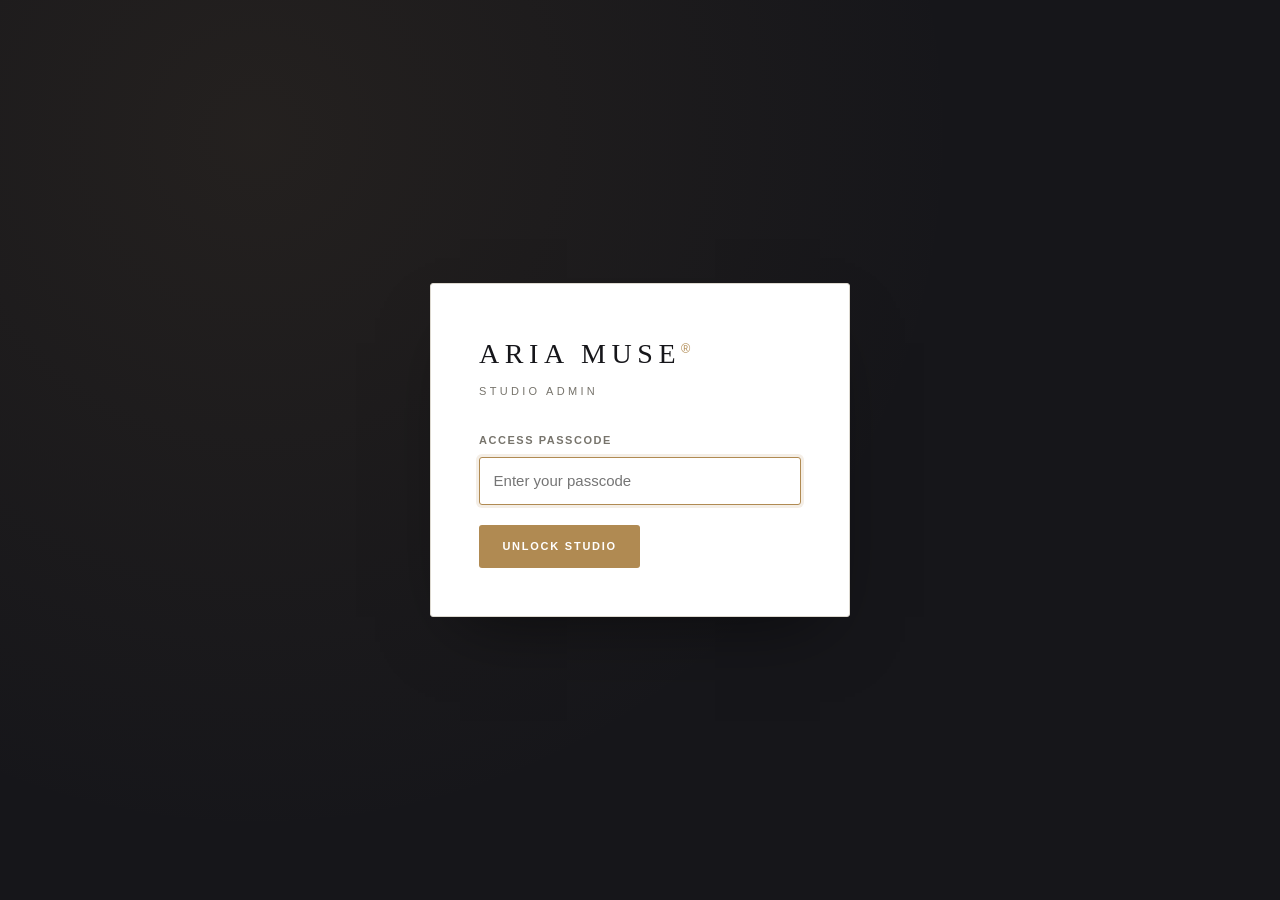
==== commit 62bca4b3: "Lock the admin gates: remove the public passcode reset flow" ====
--- a/admin/index.html
+++ b/admin/index.html
@@ -26,33 +26,8 @@
 
     <button class="btn btn--solid" id="unlock-btn">Unlock Studio</button>
 
-    <p class="gate-alt">
-      <button type="button" class="linklike" id="forgot-btn">Forgot the passcode?</button>
-    </p>
-
-    <!-- Forgotten passcode: prove ownership with a GitHub token, then reset -->
-    <div id="gate-reset" hidden>
-      <p class="gate-hint">
-        The passcode is stored as a hash, so it cannot be read back. Paste your
-        GitHub token to prove you own the repository, then set a new passcode.
-      </p>
-      <label class="field">
-        <span class="field-label">GitHub Personal Access Token</span>
-        <input type="password" id="reset-token" placeholder="ghp_…" autocomplete="off" />
-      </label>
-      <label class="field">
-        <span class="field-label">New passcode</span>
-        <input type="password" id="reset-passcode" placeholder="Choose a new passcode" autocomplete="new-password" />
-      </label>
-      <label class="field">
-        <span class="field-label">Confirm new passcode</span>
-        <input type="password" id="reset-passcode-2" placeholder="Repeat it" autocomplete="new-password" />
-      </label>
-      <button class="btn btn--solid" id="reset-btn">Reset passcode</button>
-      <p class="gate-alt">
-        <button type="button" class="linklike" id="reset-back">Back</button>
-      </p>
-    </div>
+    <!-- 刻意没有「忘记密码」入口：任何拿到这个链接的人都能改写后台口令。
+         忘记口令时用仓库内的命令行脚本恢复（见 README）。 -->
   </div>
 </div>
 
